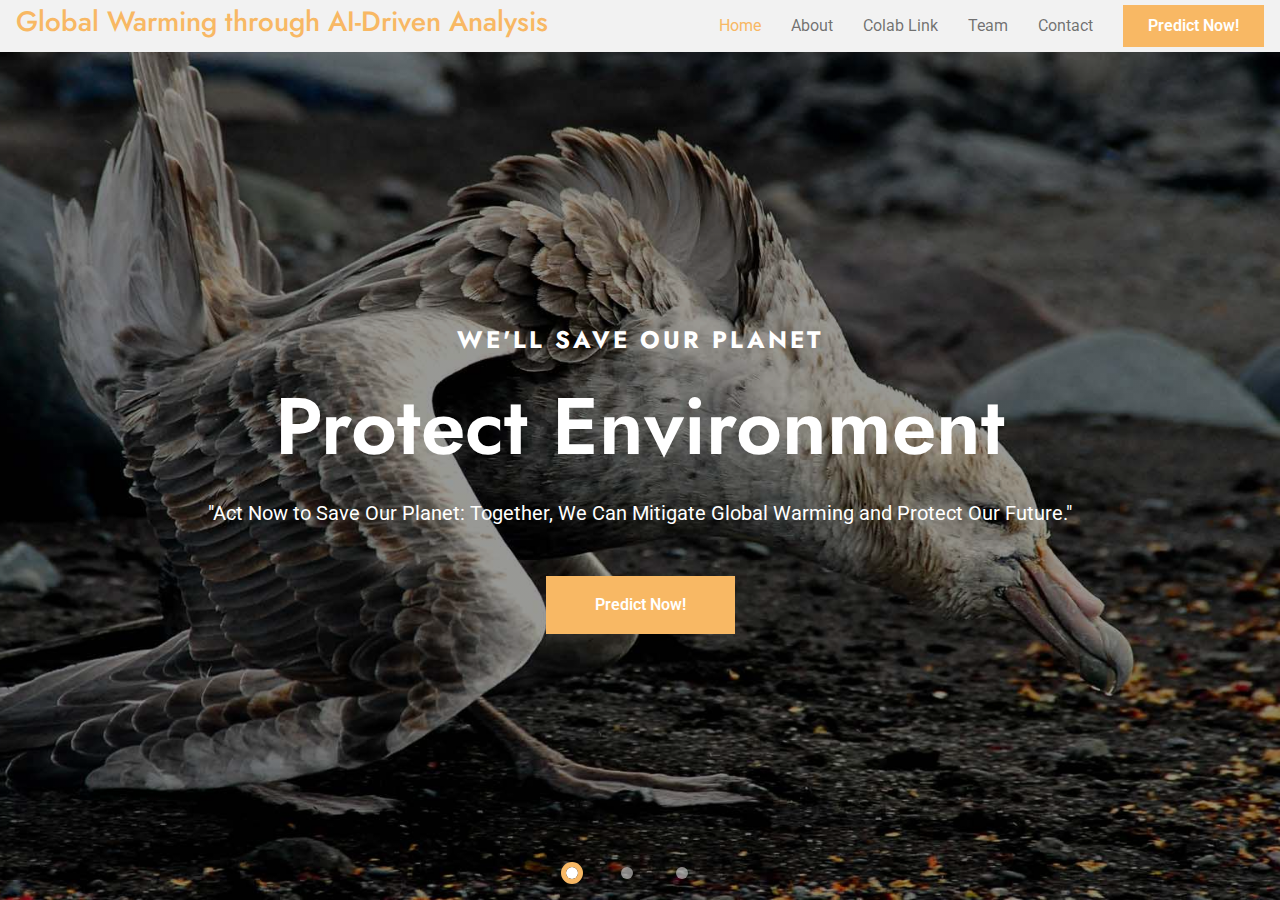
==== index.html @ 3b76eac7 "index page updated" ====
<!DOCTYPE html>
<html lang="en">

    <head>
        <meta charset="utf-8">
        <title>Global Warming through AI-Driven Analysis</title>
        <meta content="width=device-width, initial-scale=1.0" name="viewport">
        <meta content="" name="keywords">
        <meta content="" name="description">

        <!-- Google Web Fonts -->
        <link rel="preconnect" href="https://fonts.googleapis.com">
        <link rel="preconnect" href="https://fonts.gstatic.com" crossorigin>
        <link href="https://fonts.googleapis.com/css2?family=Jost:wght@500;600&family=Roboto&display=swap" rel="stylesheet"> 

        <!-- Icon Font Stylesheet -->
        <link rel="stylesheet" href="https://use.fontawesome.com/releases/v5.15.4/css/all.css"/>
        <link href="https://cdn.jsdelivr.net/npm/bootstrap-icons@1.4.1/font/bootstrap-icons.css" rel="stylesheet">

        <!-- Libraries Stylesheet -->
        <link href="lib/owlcarousel/assets/owl.carousel.min.css" rel="stylesheet">
        <link href="lib/lightbox/css/lightbox.min.css" rel="stylesheet">


        <!-- Customized Bootstrap Stylesheet -->
        <link href="css/bootstrap.min.css" rel="stylesheet">

        <!-- Template Stylesheet -->
        <link href="css/style.css" rel="stylesheet">
    </head>

    <body>

        <!-- Spinner Start -->
        <div id="spinner" class="show w-100 vh-100 bg-white position-fixed translate-middle top-50 start-50  d-flex align-items-center justify-content-center">
            <div class="spinner-grow text-primary" role="status"></div>
        </div>
        <!-- Spinner End -->


        <!-- Navbar start -->
        <div class="container-fluid fixed-top px-0">
            <div class="container px-0">
                
                </div>
                <nav class="navbar navbar-light bg-light navbar-expand-xl">
                    <a href="index.html" class="navbar-brand ms-3">
                        <h3 class="text-primary ">Global Warming through AI-Driven Analysis</h3>
                    </a>
                    <button class="navbar-toggler py-2 px-3 me-3" type="button" data-bs-toggle="collapse" data-bs-target="#navbarCollapse">
                        <span class="fa fa-bars text-primary"></span>
                    </button>
                    <div class="collapse navbar-collapse bg-light" id="navbarCollapse">
                        <div class="navbar-nav ms-auto">
                            <a href="index.html" class="nav-item nav-link active">Home</a>
                            <a href="about.html" class="nav-item nav-link">About</a>
                            <a href="Colab Link.html" class="nav-item nav-link">Colab Link</a>
                            <a href="Team.html" class="nav-item nav-link">Team</a>
                            <a href="contact.html" class="nav-item nav-link">Contact</a>
                        </div>
                        <div class="d-flex align-items-center flex-nowrap pt-xl-0" style="margin-left: 15px;">
                            <a href="" class="btn-hover-bg btn btn-primary text-white py-2 px-4 me-3">Predict Now!</a>
                        </div>
                    </div>
                </nav>
            </div>
        </div>
        <!-- Navbar End -->

        
       <!-- Carousel Start -->
        <div class="container-fluid carousel-header vh-100 px-0">
            <div id="carouselId" class="carousel slide" data-bs-ride="carousel">
                <ol class="carousel-indicators">
                    <li data-bs-target="#carouselId" data-bs-slide-to="0" class="active"></li>
                    <li data-bs-target="#carouselId" data-bs-slide-to="1"></li>
                    <li data-bs-target="#carouselId" data-bs-slide-to="2"></li>
                </ol>
                <div class="carousel-inner" role="listbox">
                    <div class="carousel-item active">
                        <img src="img/carousel-1.jpg" class="img-fluid" alt="Image">
                        <div class="carousel-caption">
                            <div class="p-3" style="max-width: 900px;">
                                <h4 class="text-white text-uppercase fw-bold mb-4" style="letter-spacing: 3px;">WE'll Save Our Planet</h4>
                                <h1 class="display-1 text-capitalize text-white mb-4">Protect Environment</h1>
                                <p class="mb-5 fs-5">"Act Now to Save Our Planet: Together, We Can Mitigate Global Warming and Protect Our Future."
                                </p>
                                <div class="d-flex align-items-center justify-content-center">
                                    <a class="btn-hover-bg btn btn-primary text-white py-3 px-5" href="#">Predict Now!</a>
                                </div>
                            </div>
                        </div>
                    </div>
                    <div class="carousel-item">
                        <img src="img/carousel-2.jpg" class="img-fluid" alt="Image">
                        <div class="carousel-caption">
                            <div class="p-3" style="max-width: 900px;">
                                <h4 class="text-white text-uppercase fw-bold mb-4" style="letter-spacing: 3px;">WE'll Save Our Planet</h4>
                                <h1 class="display-1 text-capitalize text-white mb-4">Protect Environment</h1>
                                <p class="mb-5 fs-5">"Act Now to Save Our Planet: Together, We Can Mitigate Global Warming and Protect Our Future."
                                </p>
                                <div class="d-flex align-items-center justify-content-center">
                                    <a class="btn-hover-bg btn btn-primary text-white py-3 px-5" href="#">Join With Us</a>
                                </div>
                            </div>
                        </div>
                    </div>
                    <div class="carousel-item">
                        <img src="img/carousel-3.jpg" class="img-fluid" alt="Image">
                        <div class="carousel-caption">
                            <div class="p-3" style="max-width: 900px;">
                                <h4 class="text-white text-uppercase fw-bold mb-4" style="letter-spacing: 3px;">WE'll Save Our Planet</h4>
                                <h1 class="display-1 text-capitalize text-white mb-4">Protect Environment</h1>
                                <p class="mb-5 fs-5">"Act Now to Save Our Planet: Together, We Can Mitigate Global Warming and Protect Our Future."
                                </p>
                                <div class="d-flex align-items-center justify-content-center">
                                    <a class="btn-hover-bg btn btn-primary text-white py-3 px-5" href="#">Join With Us</a>
                                </div>
                            </div>
                        </div>
                    </div>
                </div>
                <button class="carousel-control-prev" type="button" data-bs-target="#carouselId" data-bs-slide="prev">
                    <span class="carousel-control-prev-icon" aria-hidden="true"></span>
                    <span class="visually-hidden">Previous</span>
                </button>
                <button class="carousel-control-next" type="button" data-bs-target="#carouselId" data-bs-slide="next">
                    <span class="carousel-control-next-icon" aria-hidden="true"></span>
                    <span class="visually-hidden">Next</span>
                </button>
            </div>
        </div>
        <!-- Carousel End -->





        


     


         

        
        <!-- JavaScript Libraries -->
        <script src="https://ajax.googleapis.com/ajax/libs/jquery/3.6.4/jquery.min.js"></script>
        <script src="https://cdn.jsdelivr.net/npm/bootstrap@5.0.0/dist/js/bootstrap.bundle.min.js"></script>
        <script src="lib/easing/easing.min.js"></script>
        <script src="lib/waypoints/waypoints.min.js"></script>
        <script src="lib/counterup/counterup.min.js"></script>
        <script src="lib/owlcarousel/owl.carousel.min.js"></script>
        <script src="lib/lightbox/js/lightbox.min.js"></script>
        

        <!-- Template Javascript -->
        <script src="js/main.js"></script>
        <script>
            window.watsonAssistantChatOptions = {
              integrationID: "b032e4c9-6b10-4cdc-bc3f-a68448029b45", // The ID of this integration.
              region: "eu-gb", // The region your integration is hosted in.
              serviceInstanceID: "b14637b1-3754-4962-850a-f87f00461354", // The ID of your service instance.
              onLoad: async (instance) => { await instance.render(); }
            };
            setTimeout(function(){
              const t=document.createElement('script');
              t.src="https://web-chat.global.assistant.watson.appdomain.cloud/versions/" + (window.watsonAssistantChatOptions.clientVersion || 'latest') + "/WatsonAssistantChatEntry.js";
              document.head.appendChild(t);
            });
          </script>

    </body>

</html>
---- css/style.css ----
/*** Spinner Start ***/
#spinner {
    opacity: 0;
    visibility: hidden;
    transition: opacity .8s ease-out, visibility 0s linear .5s;
    z-index: 99999;
 }

 #spinner.show {
     transition: opacity .8s ease-out, visibility 0s linear .0s;
     visibility: visible;
     opacity: 1;
 }
/*** Spinner End ***/

.back-to-top {
    position: fixed;
    right: 30px;
    bottom: 30px;
    display: flex;
    width: 45px;
    height: 45px;
    align-items: center;
    justify-content: center;
    transition: 0.5s;
    z-index: 99;
}

/*** Button Start ***/
.btn {
    font-weight: 600;
    transition: .5s;
}

.btn-square {
    width: 32px;
    height: 32px;
}

.btn-sm-square {
    width: 34px;
    height: 34px;
}

.btn-md-square {
    width: 44px;
    height: 44px;
}

.btn-lg-square {
    width: 56px;
    height: 56px;
}

.btn-square,
.btn-sm-square,
.btn-md-square,
.btn-lg-square {
    padding: 0;
    display: flex;
    align-items: center;
    justify-content: center;
    font-weight: normal;
}

.btn-hover-bg {
    transition: 0.5s;
}

.btn-hover-bg:hover {
    background: var(--bs-secondary) !important;
    color: var(--bs-primary) !important;
}

.btn-hover-color {
    transition: 0.5s;
}

.btn-hover-color:hover {
    color: var(--bs-secondary) !important;
}
/*** Topbar Start ***/
.fixed-top .container {
    transition: 0.5s;
}

.topbar {
    padding: 2px 10px 2px 20px;
    background: var(--bs-primary) !important;
}

.topbar a,
.topbar a i {
    transition: 0.5s;
}

.topbar a:hover,
.topbar a i:hover {
    color: var(--bs-secondary) !important;
}


@media (max-width: 768px) {
    .topbar {
        display: none;    
    }
}
/*** Topbar End ***/


/*** Navbar Start ***/
.navbar {
    padding: 0;
}

.navbar .navbar-nav .nav-link {
    padding: 10px 15px;
    font-size: 16px;
    transition: .5s;
}

.navbar .navbar-nav .nav-link:hover,
.navbar .navbar-nav .nav-link.active,
.sticky-top.bg-white .navbar .navbar-nav .nav-link:hover,
.sticky-top.bg-white .navbar .navbar-nav .nav-link.active {
    color: var(--bs-primary);
}

.navbar .dropdown-toggle::after {
    border: none;
    content: "\f107";
    font-family: "Font Awesome 5 Free";
    font-weight: 600;
    vertical-align: middle;
    margin-left: 8px;
}

@media (min-width: 1200px) {
    .navbar .nav-item .dropdown-menu {
        display: block;
        visibility: hidden;
        top: 100%;
        transform: rotateX(-75deg);
        transform-origin: 0% 0%;
        border: 0;
        transition: .5s;
        opacity: 0;
    }
}

@media (max-width: 1200px) {
    .navbar .collapse.navbar-collapse .btn-hover-bg.btn {
        margin-bottom: 20px;
    }
}

.dropdown .dropdown-menu a:hover {
    background: var(--bs-secondary);
    color: var(--bs-primary);
}

.navbar .nav-item:hover .dropdown-menu {
    transform: rotateX(0deg);
    visibility: visible;
    background: var(--bs-light) !important;
    transition: .5s;
    opacity: 1;
}
/*** Navbar End ***/

/*** Carousel Start ***/
.carousel-header #carouselId .carousel-control-prev,
.carousel-header #carouselId .carousel-control-next {
    background: transparent;
}

.carousel-header #carouselId .carousel-inner .carousel-item {
    position: relative;
    min-height: 100vh 
}

.carousel-header #carouselId .carousel-inner .carousel-item img {
    position: absolute;
    width: 100%;
    height: 100%;
    object-fit: cover;
}

.carousel-header #carouselId .carousel-inner .carousel-item .carousel-caption {
    position: absolute;
    width: 100%;
    height: 100%;
    top: 0;
    left: 0;
    padding-top: 80px;
    display: flex;
    align-items: center;
    justify-content: center;
    text-align: center;
    background: linear-gradient(rgba(0, 0, 0, .4), rgba(0, 0, 0, 0.4));
    background-size: cover;
}

.carousel-control-prev,
.carousel-control-next {
    opacity: 0;
}

.carousel-control-prev .carousel-control-prev-icon,
.carousel-control-next .carousel-control-next-icon {
    background: transparent !important;
}

.carousel-header #carouselId.carousel {
    position: relative;
}

.carousel-header #carouselId.carousel .carousel-indicators {
    position: absolute;
    bottom: 0;
    left: 0;
    display: flex;
    align-items: center;
    justify-content: center;
    background: transparent !important;
}

.carousel-header #carouselId.carousel .carousel-indicators li,
.carousel-header #carouselId.carousel .carousel-indicators li,
.carousel-header #carouselId.carousel .carousel-indicators li {
    margin-right: 30px !important;
}

.carousel-header #carouselId.carousel .carousel-indicators li {
    width: 12px;
    height: 12px;
    border-radius: 12px !important;
    border: 5px solid transparent;
    transition: 0.5s;
    
}

.carousel-header #carouselId.carousel .carousel-indicators li.active {
    border: 5px solid var(--bs-primary) !important;
    border-radius: 10px;
}
/*** Carousel End ***/



/*** Single Page Hero Header Start ***/
.bg-breadcrumb {
    background: linear-gradient(rgba(0, 0, 0, 0.6), rgba(0, 0, 0, 0.6)), url(../img/e.jpg);
    background-position: center center;
    background-repeat: no-repeat;
    background-size: cover;
    padding: 300px 0 0 0;
}
/*** Single Page Hero Header End ***/


/*** About Start ***/
.about .tab-class .nav .nav-item a.active,
.about .tab-class .nav .nav-item a.active span {
    background: var(--bs-primary) !important;
    color: var(--bs-white) !important;
}

/*** About End ***/


/*** Service Start ***/
.service .service-item {
    position: relative;
    overflow: hidden;
}

.service .service-item .service-link {
    position: absolute;
    width: 100%; 
    height: 100%; 
    padding: 20px; 
    bottom: 0; 
    left: 0; 
    display: flex; 
    align-items: end;
    background: rgba(0, 0, 0, 0.3);
    transition: 0.5s; 
}

.service .service-item .service-link:hover {
    background: rgba(0, 0, 0, 0.6);
}

.service .service-item .service-link a {
    color: var(--bs-white);
    transition: 0.5s;
}

.service .service-item img {
    transition: 0.5s;
}

.service .service-item:hover img {
    transform: scale(1.2);
}

.service .service-item .service-link:hover a:hover {
    color: var(--bs-primary);
}
/*** Service End ***/


/*** Donation Start ***/
.donation .donation-item {
    position: relative;
    overflow: hidden;
    z-index: 1;
}

.donation .donation-item::after {
    width: 100%;
    height: 100%;
    position: absolute;
    content: "";
    top: 0;
    left: 0;
    display: flex;
    background: rgba(0, 0, 0, 0.5);
    z-index: 2;
}


.donation .donation-item .donation-content {
    position: absolute;
    width: 100%; 
    height: 100%; 
    padding: 20px; 
    justify-content: end; 
    bottom: -60px; 
    left: 0;
    transition: 0.5s;
    z-index: 3;
}

.donation .donation-item:hover .donation-content {
    position: absolute;
    width: 100%; 
    height: 100%; 
    padding: 20px; 
    justify-content: end; 
    bottom: 0px; 
    left: 0;
    background: rgba(0, 0, 0, 0.6);
}

.donation .donation-item .donation-btn {
    visibility: hidden;
    opacity: 0;
    transition: 0.5s;
}

.donation .donation-item:hover .donation-btn {
    visibility: visible;
    opacity: 1;
}

/*** Donation End ***/


/*** Counter Start ***/
.counter .counter-item .counter-counting {
    width: 100%;
    text-align: center;
    border-style: dotted;
    border-color: var(--bs-white); 
    font-size: 30px;
}
/*** Counter End ***/


/*** causes Start ***/
.causes .causes-item {
    overflow: hidden;
}

.causes .causes-item .causes-img {
    position: relative;
    transition: 0.5s;
}

.causes .causes-item .causes-img .causes-link {
    position: absolute;
    width: 100%;
    height: 100%;
    bottom: 0 !important; 
    left: 0;
    display: flex;
    justify-content: space-between;
    align-items: end;
    background: rgba(0, 0, 0, .2);
    transition: 0.5s;
}

.causes .causes-item .causes-img:hover .causes-link {
    background: rgba(0, 0, 0, .6);
}

.causes .causes-item .causes-img img {
    transition: 0.5s;
}

.causes .causes-item .causes-img:hover img {
    transform: scalex(-1);
}

.causes .causes-item .causes-img .causes-dination {
    position: absolute;
    top: 0; 
    right: 0;
}

.causes .causes-item .causes-img .causes-dination a {
    font-size: 14px;
}

.causes .causes-item .causes-content {
    background: var(--bs-secondary);
    border-color: var(--bs-white);
    border-style: dotted;
    border-top: 0;

}

.causes .causes-item .progress {
    height: 10px;
    overflow: visible;
}

.causes .causes-item .progress .progress-bar {
    position: relative;
    width: 0;
    overflow: visible;
    background: var(--bs-primary);
    transition: 2s;
}

.causes .causes-item .progress .progress-bar span {
    position: absolute;
    top: 50%;
    right: -1px;
    transform: translateY(-50%);
    padding: 1px 5px;
    font-size: 12px;
    color: var(--bs-white);
    background: var(--bs-dark);
    z-index: 1;
}
/*** causes End ***/


/*** Events Start ***/
.event .event-carousel.owl-carousel {
    position: relative;
}
.event .event-carousel.owl-carousel .owl-nav .owl-prev {
    position: absolute;
    top: -60px;
    left: 0;
    width: 80px;
    height: 40px;
    border: 1px solid var(--bs-primary);
    background: var(--bs-primary);
    color: var(--bs-white);
    display: flex;
    align-items: center;
    justify-content: center;
    transition: 0.5s;
}

.event .event-carousel.owl-carousel .owl-nav .owl-next {
    position: absolute;
    top: -60px;
    right: 0;
    width: 80px;
    height: 40px;
    border: 1px solid var(--bs-primary);
    background: var(--bs-primary);
    color: var(--bs-white);
    display: flex;
    align-items: center;
    justify-content: center;
    transition: 0.5s;
}

.event .event-carousel.owl-carousel .owl-nav .owl-prev:hover,
.event .event-carousel.owl-carousel .owl-nav .owl-next:hover {
    background: var(--bs-secondary);
    color: var(--bs-primary);
}
.event .event-carousel .event-item .event-content {
    border-style: dotted;
    border-top: 0; 
    border-color: var(--bs-white); 
    background: var(--bs-secondary);
}
/*** Events End ***/


/*** Blog Start ***/
.blog .blog-item .blog-img {
    position: relative;
    overflow: hidden;
}

.blog .blog-item .blog-img .blog-info {
    position: absolute;
    width: 100%;
    height: 100%;
    bottom: 0;
    left: 0;
    padding: 20px;
    background: rgba(0, 0, 0, .2);
    color: var(--bs-white) !important;
    display: flex;
    align-items: end;
    justify-content: space-between;
    transition: 0.5s;
}

.blog .blog-item .blog-img:hover .blog-info {
    background: rgba(0, 0, 0, .6);
}


.blog .blog-item .blog-img .search-icon {
    position: absolute;
    width: 100%;
    height: 100%;
    top: 0;
    left: 0;
    display: flex;
    align-items: center;
    justify-content: center;
    opacity: 0;
    transition: 0.5s;
}

.blog .blog-item .blog-img img {
    transition: 0.5s;
}

.blog .blog-item .blog-img:hover img {
    transform: scale(1.3);
}

.blog .blog-item .blog-img:hover .search-icon {
    opacity: 1;
}
/*** Blog End ***/

/*** Gallery Start ***/
.gallery .gallery-item {
    position: relative;
    overflow: hidden;
    z-index: 1;
}

.gallery .gallery-item img {
    transition: 0.5s;
}

.gallery .gallery-item:hover img {
    transform: scale(1.2);
}

.gallery .gallery-item .gallery-content {
    position: absolute;
    width: 100%;
    height: 0;
    bottom: 0; 
    left: 0;
    background: rgba(249, 195, 123, .4);
    text-align: center;
    display: flex;
    flex-direction: column;
    justify-content: end;
    transition: 0.5s;
    z-index: 2;
}

.gallery .gallery-item:hover .gallery-content {
    height: 100%;
}

.gallery .gallery-item .gallery-content .gallery-inner {
    transition: 0.5s;
    background: rgba(0, 0, 0, 0.1);
    padding-top: 40px;
}

.gallery .gallery-item:hover .gallery-content .gallery-inner {
    background: rgba(249, 195, 123, 1);
    padding: 50px 0;
    display: flex;
    flex-direction: column;
    align-items: center;
    justify-content: center;
}

.gallery .gallery-item .search-icon {
    position: absolute;
    top: 50%;
    left: 50%;
    transform: translate(-50%, -50%);
    margin-top: -80px;
    opacity: 0;
    transition: 0.5s;
    z-index: 3;
}

.gallery .gallery-item:hover .search-icon {
    opacity: 1;
}
/*** Gallery End ***/


/*** Volunteer Start ***/
.volunteer {
    background: rgba(249, 195, 123, .1);
}
.volunteer .volunteer-img {
    position: relative;
    overflow: hidden;
}

.volunteer .volunteer-img .volunteer-title {
    position: absolute;
    width: 100%;
    height: 100%;
    bottom: 0;
    left: 0;
    padding: 10px;
    background: rgba(0, 0, 0, .1);
    display: flex;
    flex-direction: column;
    text-align: center;
    justify-content: end;
    transition: 0.5s;
}

.volunteer .volunteer-img:hover .volunteer-title {
    background: rgba(0, 0, 0, .5);
}

.volunteer .volunteer-img img {
    transition: 0.5s;
}

.volunteer .volunteer-img:hover img {
    transform: scale(1.2);
}
/*** Volunteer End ***/


/*** Contact Start ***/
.contact {
    background: rgba(249, 195, 123, .4);
    border-style: dotted;
    border-color: var(--bs-white);
}

/*** Contact End ***/


/*** Footer Start ***/
.footer {
    border-top: 3px;
    border-right: 0;
    border-bottom: 0;
    border-left: 0;
    border-style: dotted;
    border-color: var(--bs-light);
}
.footer .footer-item a,
.footer .footer-item p {
    line-height: 35px;
    color: var(--bs-body);
    transition: 0.5s;
}

.footer .footer-item a:hover {
    color: var(--bs-primary);
    letter-spacing: 1px;
}

.footer .footer-item .footer-gallery {
    position: relative;
    overflow: hidden;
}

.footer .footer-item .footer-gallery img {
    transition: 0.5s;
}

.footer .footer-item .footer-gallery:hover img {
    transform: scale(1.2);
}

.footer .footer-item .footer-gallery .footer-search-icon {
    position: absolute;
    width: 100%;
    height: 100%;
    top: 0;
    left: 0;
    display: flex;
    align-items: center;
    justify-content: center;
    transition: 0.5s;
    opacity: 0;
}

.footer .footer-item .footer-gallery:hover .footer-search-icon {
    opacity: 1;
    background: rgba(0, 0, 0, .6);
}
/*** Footer End ***/

/*** copyright Start ***/
.copyright {
    border-top: 1px solid rgba(255, 255, 255, 0.08);
    background: var(--bs-dark) !important;
}

.service-item img {
    width: 100%; /* Ensures the image takes the full width of the container */
    height: 200px; /* Adjust the height as needed */
    object-fit: cover; /* Ensures the image covers the container without distortion */
    border-radius: 8px; /* Optional: Adds rounded corners */
}

/*** copyright end **/
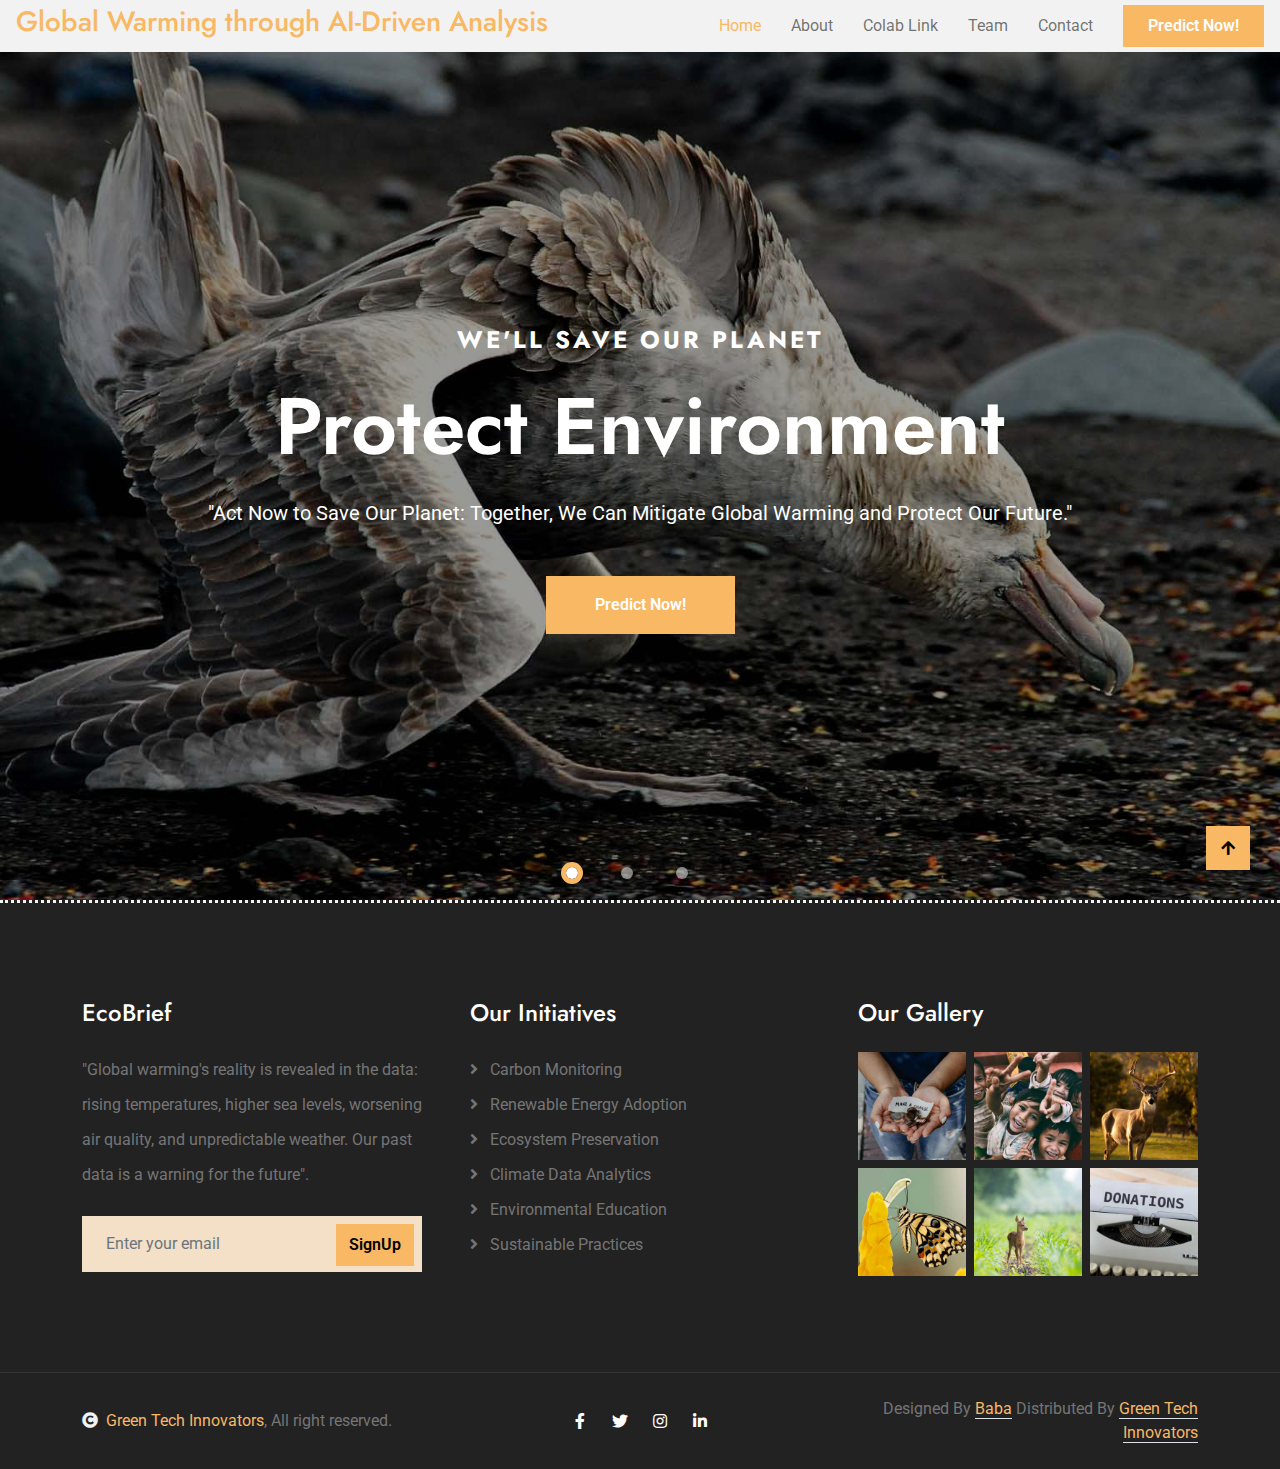
==== commit 29a8ffe8: "Update index.html" ====
--- a/index.html
+++ b/index.html
@@ -132,17 +132,126 @@
         </div>
         <!-- Carousel End -->
 
-
-
-
-
-        
-
-
-     
-
-
-         
+<!-- Footer Start -->
+<div class="container-fluid footer bg-dark text-body py-5">
+    <div class="container py-5">
+        <div class="row g-5">
+            <!-- EcoBrief on the Left -->
+            <div class="col-md-6 col-lg-4">
+                <div class="footer-item">
+                    <h4 class="mb-4 text-white">EcoBrief</h4>
+                    <p class="mb-4">"Global warming's reality is revealed in the data: rising temperatures, higher sea levels, worsening air quality, and unpredictable weather. Our past data is a warning for the future".</p>
+                    <div class="position-relative mx-auto">
+                        <input class="form-control border-0 bg-secondary w-100 py-3 ps-4 pe-5" type="text" placeholder="Enter your email">
+                        <button type="button" class="btn-hover-bg btn btn-primary position-absolute top-0 end-0 py-2 mt-2 me-2">SignUp</button>
+                    </div>
+                </div>
+            </div>
+            <!-- Our Initiatives in the Middle -->
+            <div class="col-md-6 col-lg-4">
+                <div class="footer-item d-flex flex-column">
+                    <h4 class="mb-4 text-white">Our Initiatives</h4>
+                    <a href=""><i class="fas fa-angle-right me-2"></i> Carbon Monitoring</a>
+                    <a href=""><i class="fas fa-angle-right me-2"></i> Renewable Energy Adoption</a>
+                    <a href=""><i class="fas fa-angle-right me-2"></i> Ecosystem Preservation</a>
+                    <a href=""><i class="fas fa-angle-right me-2"></i> Climate Data Analytics</a>
+                    <a href=""><i class="fas fa-angle-right me-2"></i> Environmental Education</a>
+                    <a href=""><i class="fas fa-angle-right me-2"></i> Sustainable Practices</a>
+                </div>
+            </div>
+            <!-- Our Gallery on the Right -->
+            <div class="col-md-6 col-lg-4">
+                <div class="footer-item">
+                    <h4 class="mb-4 text-white">Our Gallery</h4>
+                    <div class="row g-2">
+                        <div class="col-4">
+                            <div class="footer-gallery">
+                                <img src="img/gallery-footer-1.jpg" class="img-fluid w-100" alt="">
+                                <div class="footer-search-icon">
+                                    <a href="img/gallery-footer-1.jpg" data-lightbox="footerGallery-1" class="my-auto"><i class="fas fa-search-plus text-white"></i></a>
+                                </div>
+                            </div>
+                        </div>
+                        <div class="col-4">
+                            <div class="footer-gallery">
+                                <img src="img/gallery-footer-2.jpg" class="img-fluid w-100" alt="">
+                                <div class="footer-search-icon">
+                                    <a href="img/gallery-footer-2.jpg" data-lightbox="footerGallery-2" class="my-auto"><i class="fas fa-search-plus text-white"></i></a>
+                                </div>
+                            </div>
+                        </div>
+                        <div class="col-4">
+                            <div class="footer-gallery">
+                                <img src="img/gallery-footer-3.jpg" class="img-fluid w-100" alt="">
+                                <div class="footer-search-icon">
+                                    <a href="img/gallery-footer-3.jpg" data-lightbox="footerGallery-3" class="my-auto"><i class="fas fa-search-plus text-white"></i></a>
+                                </div>
+                            </div>
+                        </div>
+                        <div class="col-4">
+                            <div class="footer-gallery">
+                                <img src="img/gallery-footer-4.jpg" class="img-fluid w-100" alt="">
+                                <div class="footer-search-icon">
+                                    <a href="img/gallery-footer-4.jpg" data-lightbox="footerGallery-4" class="my-auto"><i class="fas fa-search-plus text-white"></i></a>
+                                </div>
+                            </div>
+                        </div>
+                        <div class="col-4">
+                            <div class="footer-gallery">
+                                <img src="img/gallery-footer-5.jpg" class="img-fluid w-100" alt="">
+                                <div class="footer-search-icon">
+                                    <a href="img/gallery-footer-5.jpg" data-lightbox="footerGallery-5" class="my-auto"><i class="fas fa-search-plus text-white"></i></a>
+                                </div>
+                            </div>
+                        </div>
+                        <div class="col-4">
+                            <div class="footer-gallery">
+                                <img src="img/gallery-footer-6.jpg" class="img-fluid w-100" alt="">
+                                <div class="footer-search-icon">
+                                    <a href="img/gallery-footer-6.jpg" data-lightbox="footerGallery-6" class="my-auto"><i class="fas fa-search-plus text-white"></i></a>
+                                </div>
+                            </div>
+                        </div>
+                    </div>
+                </div>
+            </div>
+        </div>
+    </div>
+</div>
+<!-- Footer End -->
+
+        
+
+           <!-- Copyright Start -->
+        <div class="container-fluid copyright py-4">
+            <div class="container">
+                <div class="row g-4 align-items-center">
+                    <div class="col-md-4 text-center text-md-start mb-md-0">
+                        <span class="text-body"><a href="#"><i class="fas fa-copyright text-light me-2"></i>Green Tech Innovators</a>, All right reserved.</span>
+                    </div>
+                    <div class="col-md-4 text-center">
+                        <div class="d-flex align-items-center justify-content-center">
+                            <a href="#" class="btn-hover-color btn-square text-white me-2"><i class="fab fa-facebook-f"></i></a>
+                            <a href="#" class="btn-hover-color btn-square text-white me-2"><i class="fab fa-twitter"></i></a>
+                            <a href="#" class="btn-hover-color btn-square text-white me-2"><i class="fab fa-instagram"></i></a>
+                            <a href="#" class="btn-hover-color btn-square text-white me-0"><i class="fab fa-linkedin-in"></i></a>
+                        </div>
+                    </div>
+                    <div class="col-md-4 text-center text-md-end text-body">
+                        <!--/*** This template is free as long as you keep the below author’s credit link/attribution link/backlink. ***/-->
+                        <!--/*** If you'd like to use the template without the below author’s credit link/attribution link/backlink, ***/-->
+                        <!--/*** you can purchase the Credit Removal License from "https://htmlcodex.com/credit-removal". ***/-->
+                        Designed By <a class="border-bottom" href="">Baba</a> Distributed By <a class="border-bottom" href="">Green Tech Innovators</a>
+                    </div>
+                </div>
+            </div>
+        </div>
+        <!-- Copyright End -->
+
+
+
+        <!-- Back to Top -->
+        <a href="#" class="btn btn-primary btn-primary-outline-0 btn-md-square back-to-top"><i class="fa fa-arrow-up"></i></a>   
 
         
         <!-- JavaScript Libraries -->
@@ -157,7 +266,7 @@
 
         <!-- Template Javascript -->
         <script src="js/main.js"></script>
-        <script>
+         <script>
             window.watsonAssistantChatOptions = {
               integrationID: "b032e4c9-6b10-4cdc-bc3f-a68448029b45", // The ID of this integration.
               region: "eu-gb", // The region your integration is hosted in.
@@ -171,6 +280,7 @@
             });
           </script>
 
+
     </body>
 
 </html>
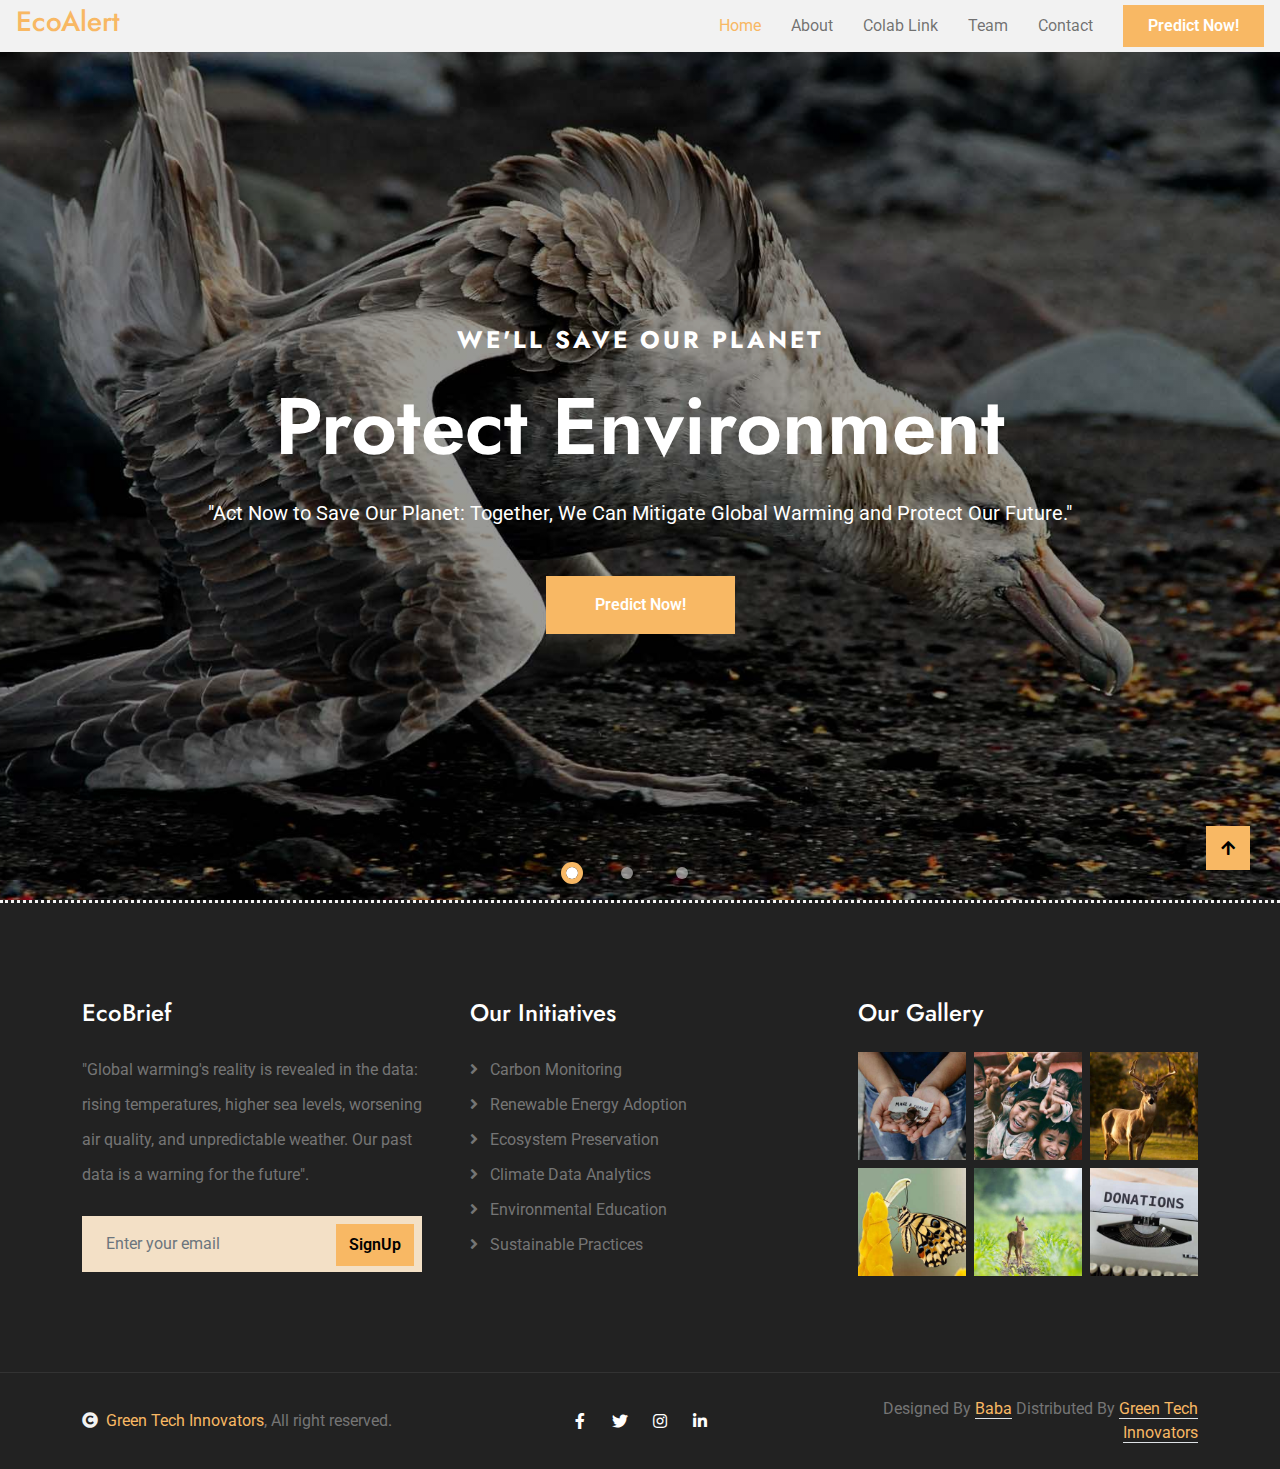
==== commit e731d73d: "Update index.html" ====
--- a/index.html
+++ b/index.html
@@ -45,7 +45,7 @@
                 </div>
                 <nav class="navbar navbar-light bg-light navbar-expand-xl">
                     <a href="index.html" class="navbar-brand ms-3">
-                        <h3 class="text-primary ">Global Warming through AI-Driven Analysis</h3>
+                        <h3 class="text-primary ">EcoAlert</h3>
                     </a>
                     <button class="navbar-toggler py-2 px-3 me-3" type="button" data-bs-toggle="collapse" data-bs-target="#navbarCollapse">
                         <span class="fa fa-bars text-primary"></span>
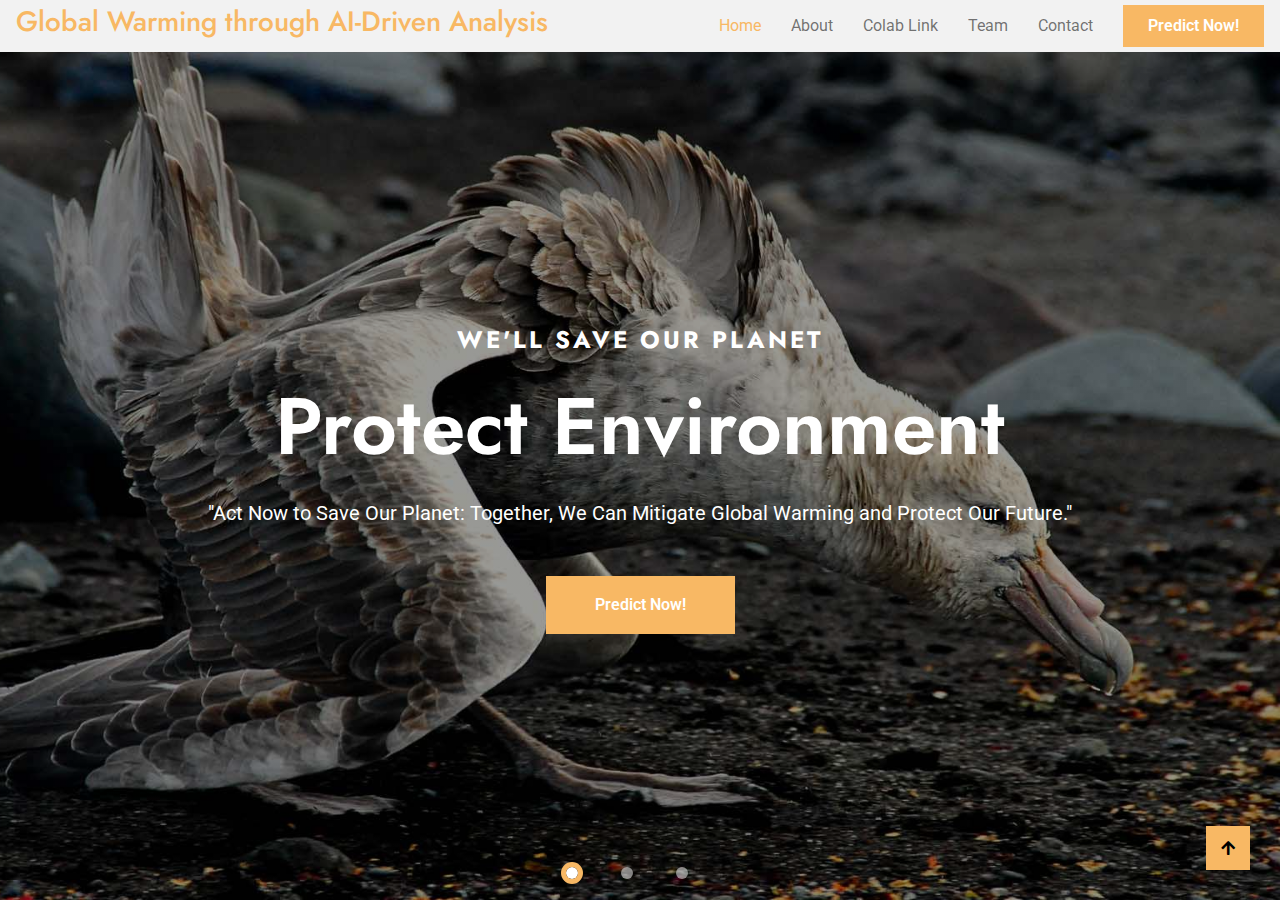
==== commit 61b834b7: "Update index.html" ====
--- a/index.html
+++ b/index.html
@@ -3,7 +3,7 @@
 
     <head>
         <meta charset="utf-8">
-        <title>Global Warming through AI-Driven Analysis</title>
+        <title>EcoAlert</title>
         <meta content="width=device-width, initial-scale=1.0" name="viewport">
         <meta content="" name="keywords">
         <meta content="" name="description">
@@ -45,7 +45,7 @@
                 </div>
                 <nav class="navbar navbar-light bg-light navbar-expand-xl">
                     <a href="index.html" class="navbar-brand ms-3">
-                        <h3 class="text-primary ">EcoAlert</h3>
+                        <h3 class="text-primary ">Global Warming through AI-Driven Analysis</h3>
                     </a>
                     <button class="navbar-toggler py-2 px-3 me-3" type="button" data-bs-toggle="collapse" data-bs-target="#navbarCollapse">
                         <span class="fa fa-bars text-primary"></span>
@@ -132,121 +132,7 @@
         </div>
         <!-- Carousel End -->
 
-<!-- Footer Start -->
-<div class="container-fluid footer bg-dark text-body py-5">
-    <div class="container py-5">
-        <div class="row g-5">
-            <!-- EcoBrief on the Left -->
-            <div class="col-md-6 col-lg-4">
-                <div class="footer-item">
-                    <h4 class="mb-4 text-white">EcoBrief</h4>
-                    <p class="mb-4">"Global warming's reality is revealed in the data: rising temperatures, higher sea levels, worsening air quality, and unpredictable weather. Our past data is a warning for the future".</p>
-                    <div class="position-relative mx-auto">
-                        <input class="form-control border-0 bg-secondary w-100 py-3 ps-4 pe-5" type="text" placeholder="Enter your email">
-                        <button type="button" class="btn-hover-bg btn btn-primary position-absolute top-0 end-0 py-2 mt-2 me-2">SignUp</button>
-                    </div>
-                </div>
-            </div>
-            <!-- Our Initiatives in the Middle -->
-            <div class="col-md-6 col-lg-4">
-                <div class="footer-item d-flex flex-column">
-                    <h4 class="mb-4 text-white">Our Initiatives</h4>
-                    <a href=""><i class="fas fa-angle-right me-2"></i> Carbon Monitoring</a>
-                    <a href=""><i class="fas fa-angle-right me-2"></i> Renewable Energy Adoption</a>
-                    <a href=""><i class="fas fa-angle-right me-2"></i> Ecosystem Preservation</a>
-                    <a href=""><i class="fas fa-angle-right me-2"></i> Climate Data Analytics</a>
-                    <a href=""><i class="fas fa-angle-right me-2"></i> Environmental Education</a>
-                    <a href=""><i class="fas fa-angle-right me-2"></i> Sustainable Practices</a>
-                </div>
-            </div>
-            <!-- Our Gallery on the Right -->
-            <div class="col-md-6 col-lg-4">
-                <div class="footer-item">
-                    <h4 class="mb-4 text-white">Our Gallery</h4>
-                    <div class="row g-2">
-                        <div class="col-4">
-                            <div class="footer-gallery">
-                                <img src="img/gallery-footer-1.jpg" class="img-fluid w-100" alt="">
-                                <div class="footer-search-icon">
-                                    <a href="img/gallery-footer-1.jpg" data-lightbox="footerGallery-1" class="my-auto"><i class="fas fa-search-plus text-white"></i></a>
-                                </div>
-                            </div>
-                        </div>
-                        <div class="col-4">
-                            <div class="footer-gallery">
-                                <img src="img/gallery-footer-2.jpg" class="img-fluid w-100" alt="">
-                                <div class="footer-search-icon">
-                                    <a href="img/gallery-footer-2.jpg" data-lightbox="footerGallery-2" class="my-auto"><i class="fas fa-search-plus text-white"></i></a>
-                                </div>
-                            </div>
-                        </div>
-                        <div class="col-4">
-                            <div class="footer-gallery">
-                                <img src="img/gallery-footer-3.jpg" class="img-fluid w-100" alt="">
-                                <div class="footer-search-icon">
-                                    <a href="img/gallery-footer-3.jpg" data-lightbox="footerGallery-3" class="my-auto"><i class="fas fa-search-plus text-white"></i></a>
-                                </div>
-                            </div>
-                        </div>
-                        <div class="col-4">
-                            <div class="footer-gallery">
-                                <img src="img/gallery-footer-4.jpg" class="img-fluid w-100" alt="">
-                                <div class="footer-search-icon">
-                                    <a href="img/gallery-footer-4.jpg" data-lightbox="footerGallery-4" class="my-auto"><i class="fas fa-search-plus text-white"></i></a>
-                                </div>
-                            </div>
-                        </div>
-                        <div class="col-4">
-                            <div class="footer-gallery">
-                                <img src="img/gallery-footer-5.jpg" class="img-fluid w-100" alt="">
-                                <div class="footer-search-icon">
-                                    <a href="img/gallery-footer-5.jpg" data-lightbox="footerGallery-5" class="my-auto"><i class="fas fa-search-plus text-white"></i></a>
-                                </div>
-                            </div>
-                        </div>
-                        <div class="col-4">
-                            <div class="footer-gallery">
-                                <img src="img/gallery-footer-6.jpg" class="img-fluid w-100" alt="">
-                                <div class="footer-search-icon">
-                                    <a href="img/gallery-footer-6.jpg" data-lightbox="footerGallery-6" class="my-auto"><i class="fas fa-search-plus text-white"></i></a>
-                                </div>
-                            </div>
-                        </div>
-                    </div>
-                </div>
-            </div>
-        </div>
-    </div>
-</div>
-<!-- Footer End -->
 
-        
-
-           <!-- Copyright Start -->
-        <div class="container-fluid copyright py-4">
-            <div class="container">
-                <div class="row g-4 align-items-center">
-                    <div class="col-md-4 text-center text-md-start mb-md-0">
-                        <span class="text-body"><a href="#"><i class="fas fa-copyright text-light me-2"></i>Green Tech Innovators</a>, All right reserved.</span>
-                    </div>
-                    <div class="col-md-4 text-center">
-                        <div class="d-flex align-items-center justify-content-center">
-                            <a href="#" class="btn-hover-color btn-square text-white me-2"><i class="fab fa-facebook-f"></i></a>
-                            <a href="#" class="btn-hover-color btn-square text-white me-2"><i class="fab fa-twitter"></i></a>
-                            <a href="#" class="btn-hover-color btn-square text-white me-2"><i class="fab fa-instagram"></i></a>
-                            <a href="#" class="btn-hover-color btn-square text-white me-0"><i class="fab fa-linkedin-in"></i></a>
-                        </div>
-                    </div>
-                    <div class="col-md-4 text-center text-md-end text-body">
-                        <!--/*** This template is free as long as you keep the below author’s credit link/attribution link/backlink. ***/-->
-                        <!--/*** If you'd like to use the template without the below author’s credit link/attribution link/backlink, ***/-->
-                        <!--/*** you can purchase the Credit Removal License from "https://htmlcodex.com/credit-removal". ***/-->
-                        Designed By <a class="border-bottom" href="">Baba</a> Distributed By <a class="border-bottom" href="">Green Tech Innovators</a>
-                    </div>
-                </div>
-            </div>
-        </div>
-        <!-- Copyright End -->
 
 
 
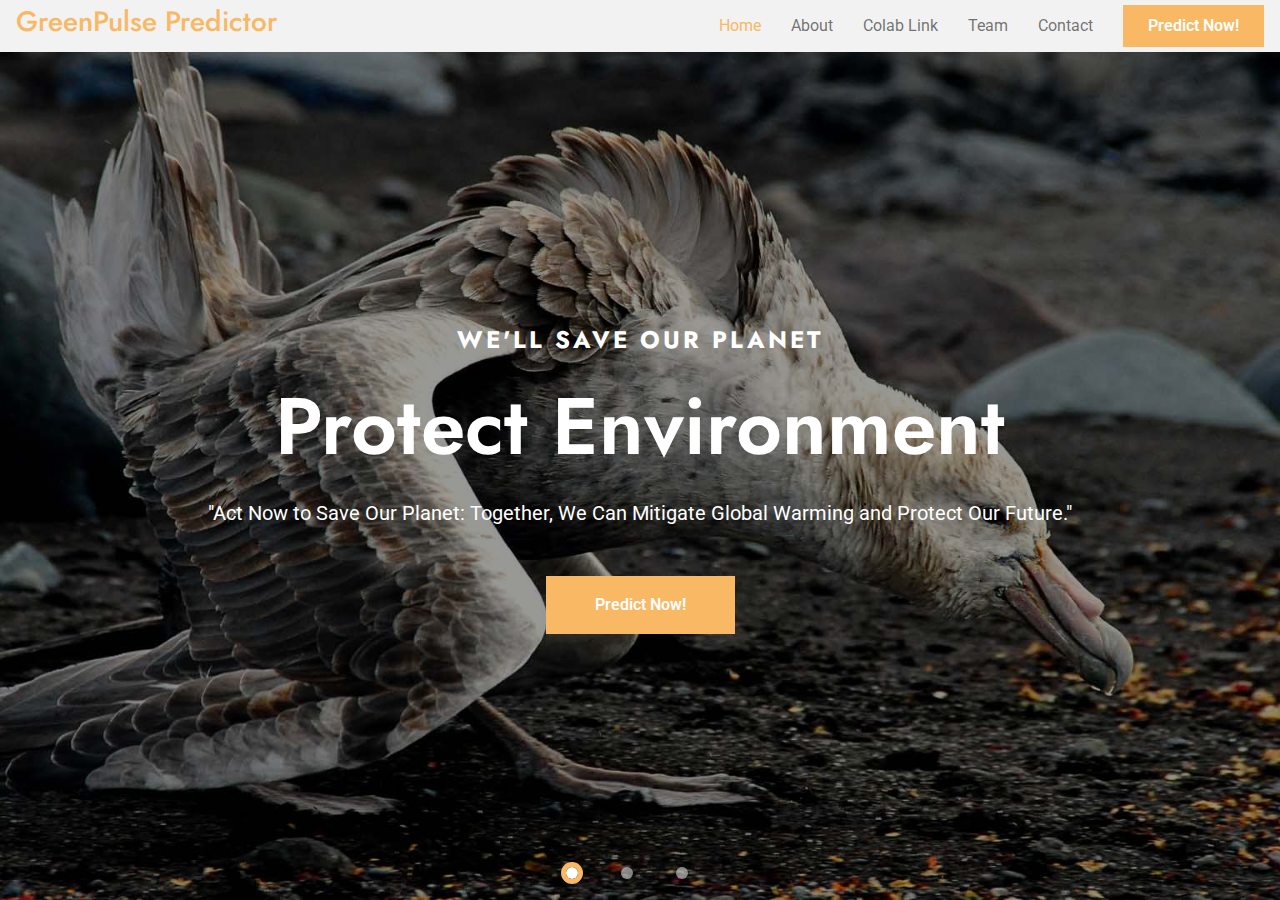
==== commit 46de47f2: "title updated" ====
--- a/index.html
+++ b/index.html
@@ -3,7 +3,7 @@
 
     <head>
         <meta charset="utf-8">
-        <title>EcoAlert</title>
+        <title>GreenPulse Predictor</title>
         <meta content="width=device-width, initial-scale=1.0" name="viewport">
         <meta content="" name="keywords">
         <meta content="" name="description">
@@ -45,7 +45,7 @@
                 </div>
                 <nav class="navbar navbar-light bg-light navbar-expand-xl">
                     <a href="index.html" class="navbar-brand ms-3">
-                        <h3 class="text-primary ">Global Warming through AI-Driven Analysis</h3>
+                        <h3 class="text-primary ">GreenPulse Predictor</h3>
                     </a>
                     <button class="navbar-toggler py-2 px-3 me-3" type="button" data-bs-toggle="collapse" data-bs-target="#navbarCollapse">
                         <span class="fa fa-bars text-primary"></span>
@@ -136,8 +136,13 @@
 
 
 
-        <!-- Back to Top -->
-        <a href="#" class="btn btn-primary btn-primary-outline-0 btn-md-square back-to-top"><i class="fa fa-arrow-up"></i></a>   
+        
+
+
+     
+
+
+         
 
         
         <!-- JavaScript Libraries -->
@@ -152,7 +157,7 @@
 
         <!-- Template Javascript -->
         <script src="js/main.js"></script>
-         <script>
+        <script>
             window.watsonAssistantChatOptions = {
               integrationID: "b032e4c9-6b10-4cdc-bc3f-a68448029b45", // The ID of this integration.
               region: "eu-gb", // The region your integration is hosted in.
@@ -166,7 +171,6 @@
             });
           </script>
 
-
     </body>
 
 </html>
--- a/css/style.css
+++ b/css/style.css
@@ -674,6 +674,78 @@
 /*** Contact End ***/
 
 
+/*** Footer Start ***
+.footer {
+    border-top: 3px;
+    border-right: 0;
+    border-bottom: 0;
+    border-left: 0;
+    border-style: dotted;
+    border-color: var(--bs-light);
+}
+.footer .footer-item a,
+.footer .footer-item p {
+    line-height: 35px;
+    color: var(--bs-body);
+    transition: 0.5s;
+}
+
+.footer .footer-item a:hover {
+    color: var(--bs-primary);
+    letter-spacing: 1px;
+}
+
+.footer .footer-item .footer-gallery {
+    position: relative;
+    overflow: hidden;
+}
+
+.footer .footer-item .footer-gallery img {
+    transition: 0.5s;
+}
+
+.footer .footer-item .footer-gallery:hover img {
+    transform: scale(1.2);
+}
+
+.footer .footer-item .footer-gallery .footer-search-icon {
+    position: absolute;
+    width: 100%;
+    height: 100%;
+    top: 0;
+    left: 0;
+    display: flex;
+    align-items: center;
+    justify-content: center;
+    transition: 0.5s;
+    opacity: 0;
+}
+
+.footer .footer-item .footer-gallery:hover .footer-search-icon {
+    opacity: 1;
+    background: rgba(0, 0, 0, .6);
+}
+/*** Footer End ***/
+
+/*** copyright Start ***
+.copyright {
+    border-top: 1px solid rgba(255, 255, 255, 0.08);
+    background: var(--bs-dark) !important;
+}
+
+.service-item img {
+    width: 100%; /* Ensures the image takes the full width of the container */
+    height: 200px; /* Adjust the height as needed */
+    object-fit: cover; /* Ensures the image covers the container without distortion */
+    border-radius: 8px; /* Optional: Adds rounded corners */
+}
+
+/*** copyright end **/
+
+
+
+
+
 /*** Footer Start ***/
 .footer {
     border-top: 3px;
@@ -682,7 +754,12 @@
     border-left: 0;
     border-style: dotted;
     border-color: var(--bs-light);
-}
+    margin-bottom: 0; /* Removes bottom margin */
+    padding-bottom: 0; /* Removes any padding at the bottom */
+    width: 100%; /* Ensures full width */
+    box-sizing: border-box; /* Ensures padding is included in width calculation */
+}
+
 .footer .footer-item a,
 .footer .footer-item p {
     line-height: 35px;
@@ -727,21 +804,24 @@
 }
 /*** Footer End ***/
 
+/*** Container Adjustments ***/
+.container {
+    width: 100%; /* Full width for the container */
+    margin: 0 auto; /* Centers the container if a max-width is set */
+    padding: 0; /* Removes all padding */
+    box-sizing: border-box; /* Includes padding and border in the width calculation */
+}
+
 /*** copyright Start ***/
 .copyright {
     border-top: 1px solid rgba(255, 255, 255, 0.08);
     background: var(--bs-dark) !important;
-}
-
-.service-item img {
-    width: 100%; /* Ensures the image takes the full width of the container */
-    height: 200px; /* Adjust the height as needed */
-    object-fit: cover; /* Ensures the image covers the container without distortion */
-    border-radius: 8px; /* Optional: Adds rounded corners */
-}
-
-/*** copyright end **/
-
-
-
-
+    margin-bottom: 0; /* Ensures no margin at the bottom */
+    padding-bottom: 0; /* Removes any padding at the bottom */
+    width: 100%; /* Ensures full width */
+}
+/*** copyright end ***/
+
+
+
+
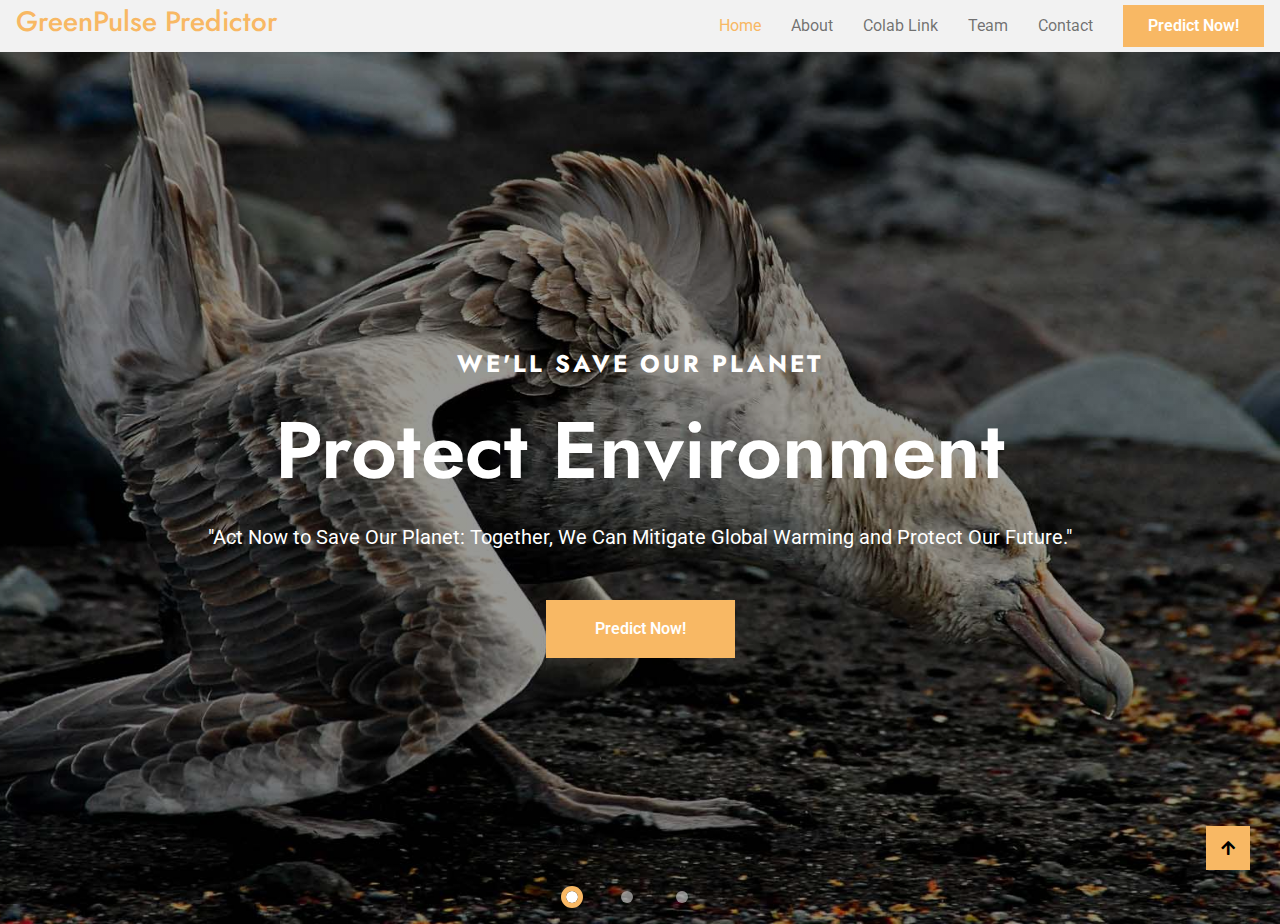
==== commit dd060b22: "updated title" ====
--- a/index.html
+++ b/index.html
@@ -3,7 +3,11 @@
 
     <head>
         <meta charset="utf-8">
+<<<<<<< HEAD
         <title>GreenPulse Predictor</title>
+=======
+        <title>EcoAlert</title>
+>>>>>>> a0f8880905002c4cc12a16522414e91d4ea36cb3
         <meta content="width=device-width, initial-scale=1.0" name="viewport">
         <meta content="" name="keywords">
         <meta content="" name="description">
@@ -136,13 +140,8 @@
 
 
 
-        
-
-
-     
-
-
-         
+        <!-- Back to Top -->
+        <a href="#" class="btn btn-primary btn-primary-outline-0 btn-md-square back-to-top"><i class="fa fa-arrow-up"></i></a>   
 
         
         <!-- JavaScript Libraries -->
@@ -157,7 +156,7 @@
 
         <!-- Template Javascript -->
         <script src="js/main.js"></script>
-        <script>
+         <script>
             window.watsonAssistantChatOptions = {
               integrationID: "b032e4c9-6b10-4cdc-bc3f-a68448029b45", // The ID of this integration.
               region: "eu-gb", // The region your integration is hosted in.
@@ -171,6 +170,7 @@
             });
           </script>
 
+
     </body>
 
 </html>
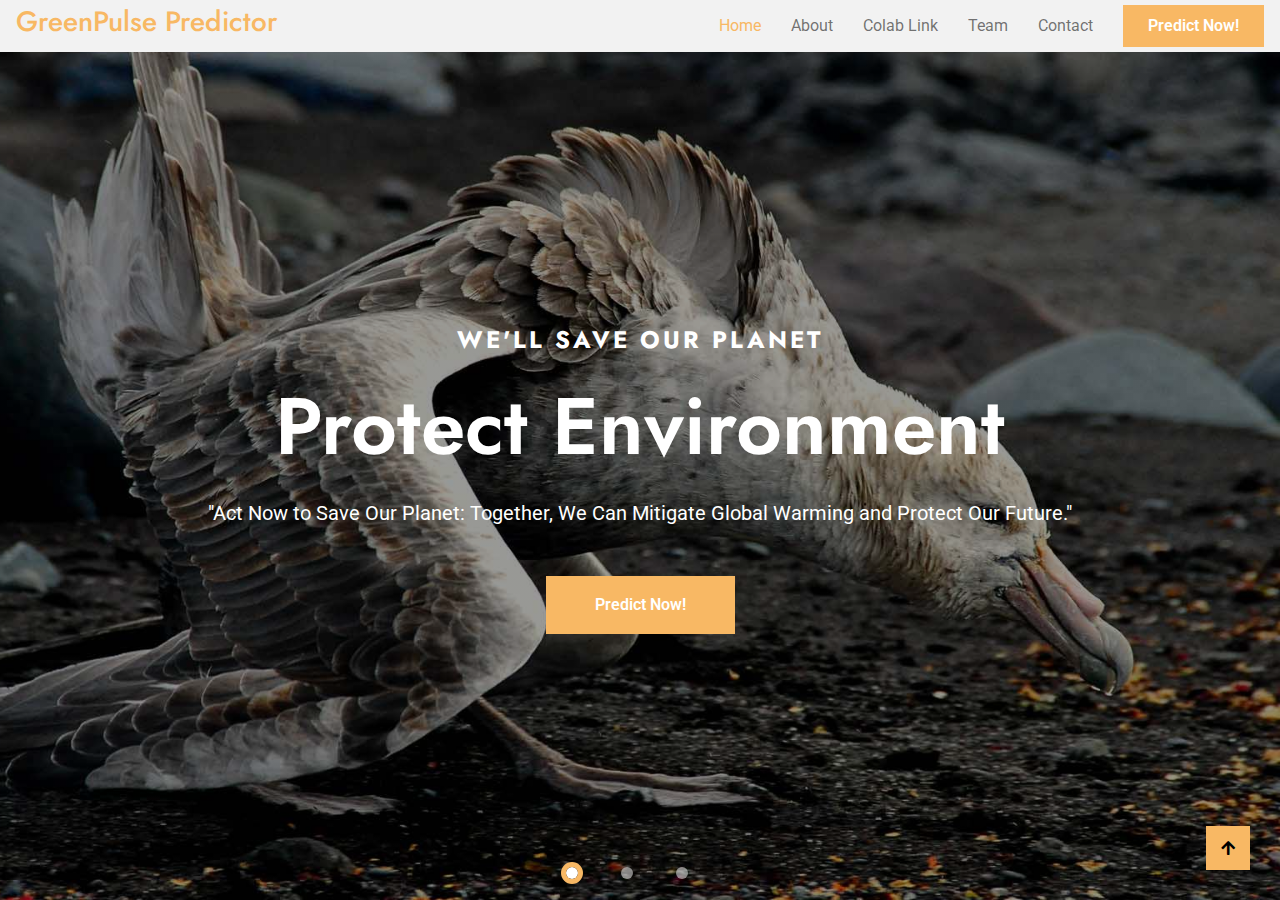
==== commit 7bf8ffbc: "prediction model added" ====
--- a/index.html
+++ b/index.html
@@ -3,11 +3,7 @@
 
     <head>
         <meta charset="utf-8">
-<<<<<<< HEAD
         <title>GreenPulse Predictor</title>
-=======
-        <title>EcoAlert</title>
->>>>>>> a0f8880905002c4cc12a16522414e91d4ea36cb3
         <meta content="width=device-width, initial-scale=1.0" name="viewport">
         <meta content="" name="keywords">
         <meta content="" name="description">
@@ -63,7 +59,7 @@
                             <a href="contact.html" class="nav-item nav-link">Contact</a>
                         </div>
                         <div class="d-flex align-items-center flex-nowrap pt-xl-0" style="margin-left: 15px;">
-                            <a href="" class="btn-hover-bg btn btn-primary text-white py-2 px-4 me-3">Predict Now!</a>
+                            <a href="https://global.pythonanywhere.com/" class="btn-hover-bg btn btn-primary text-white py-2 px-4 me-3">Predict Now!</a>
                         </div>
                     </div>
                 </nav>
